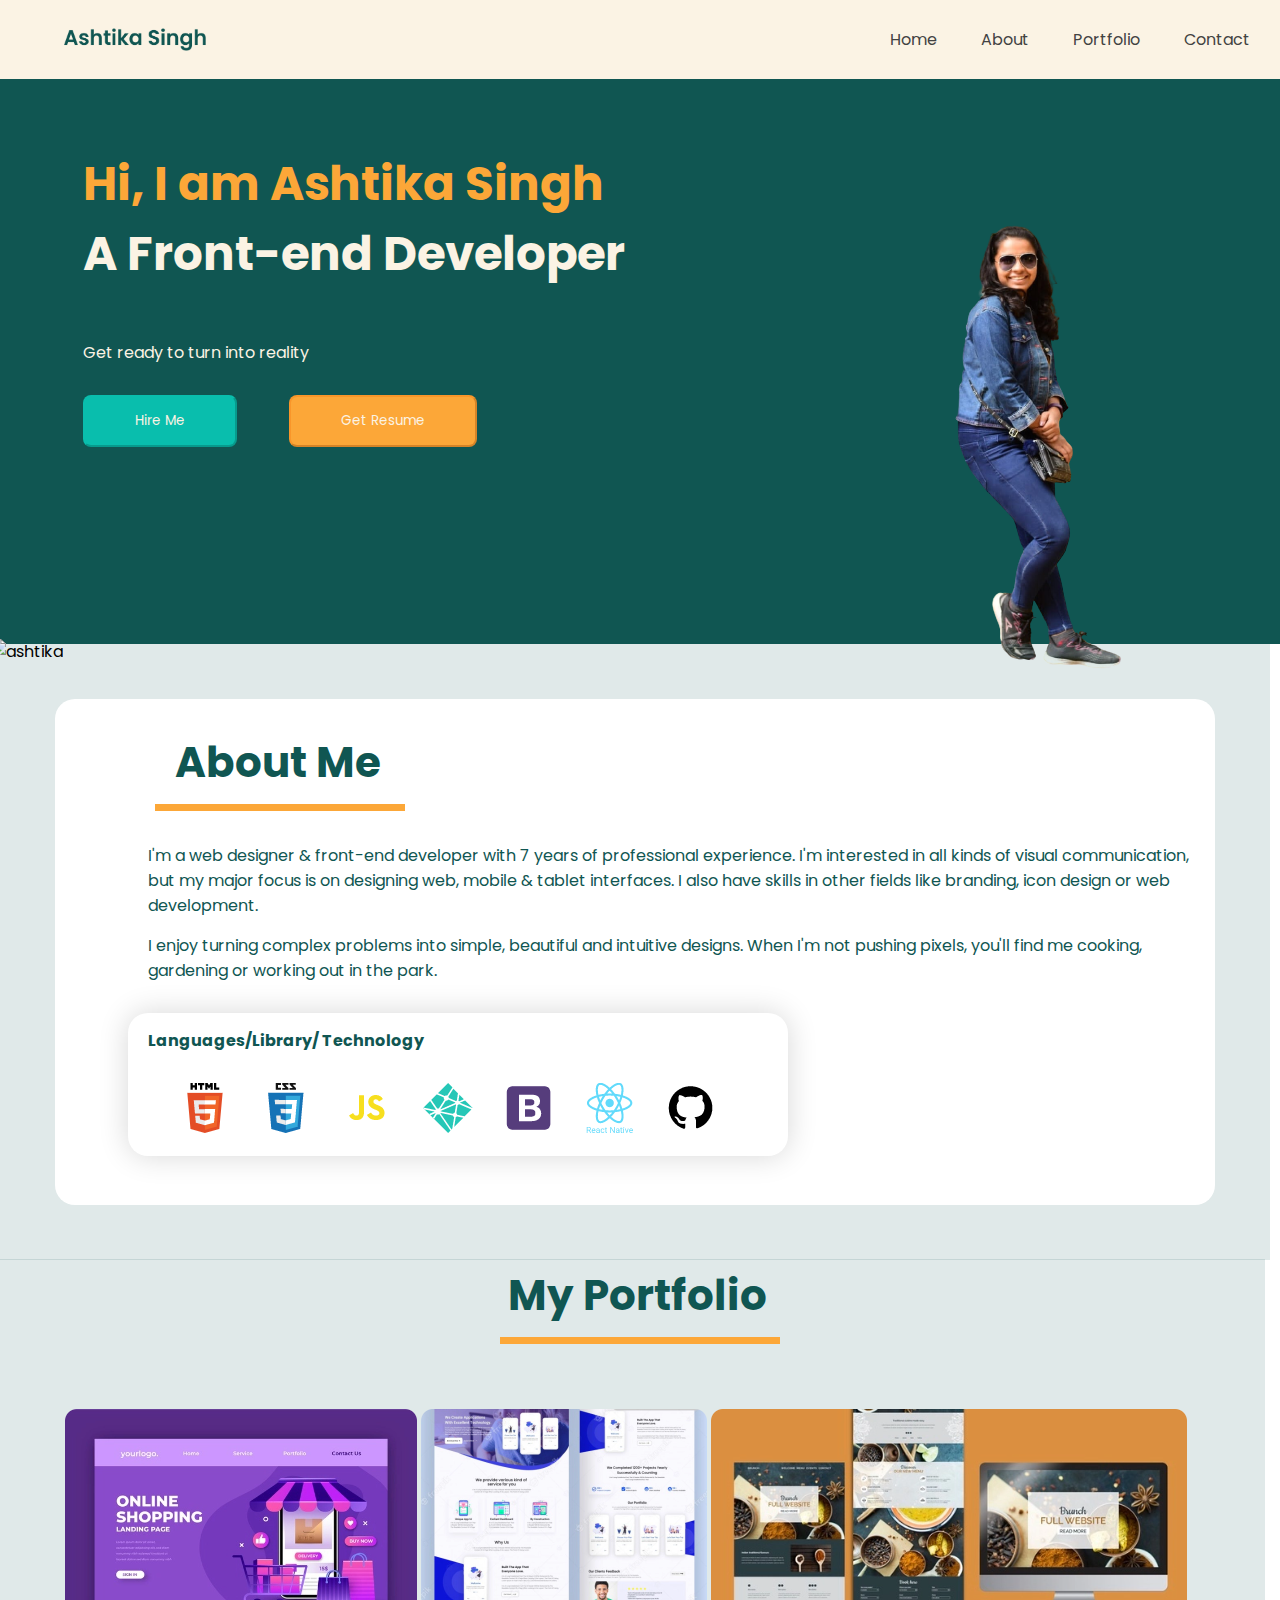
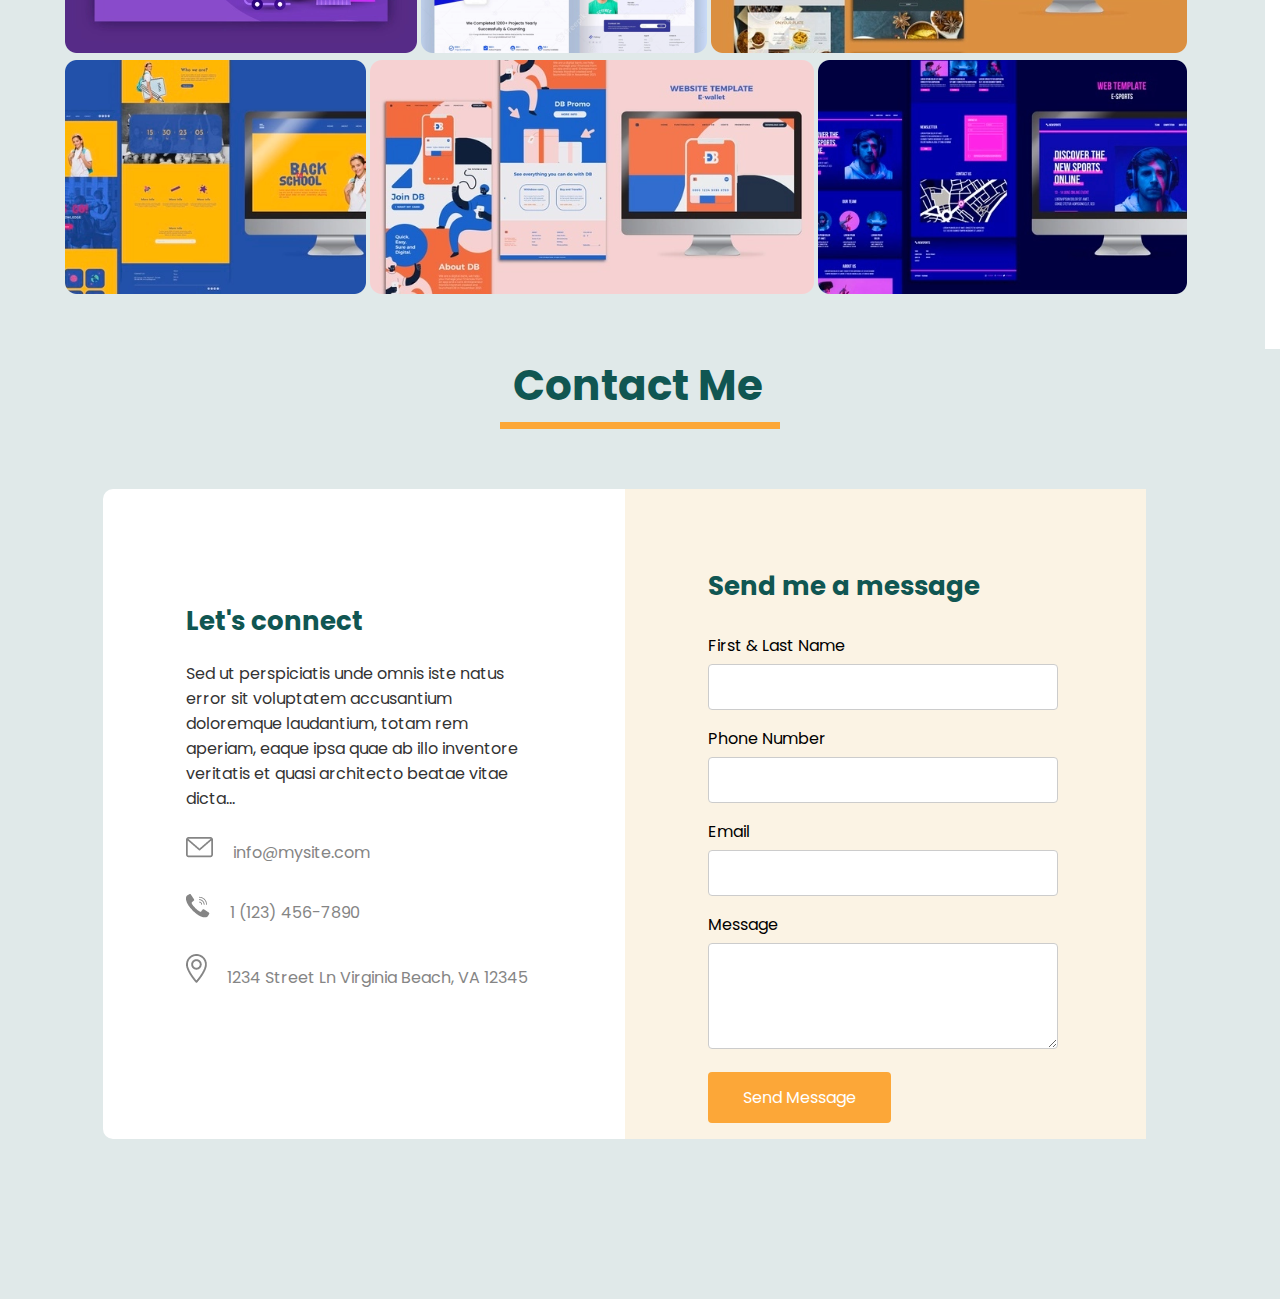
==== index.html @ 308f1cc8 "name changed to index.html and styles.css" ====
<!DOCTYPE html>
<html lang="en">
<head>
    <meta charset="UTF-8">
    <meta http-equiv="X-UA-Compatible" content="IE=edge">
    <meta name="viewport" content="width=device-width, initial-scale=1.0">
    <link rel="stylesheet" href="styles.css">
    <title>Ashtika Singh</title>
</head>
<body>

<!-- NAVBAR -->
    <div id="home">
        <img class="name-logo" src="./images/logo-green.png" alt="logo">
        <nav>
            <ul class="navbar">
                <li><a href="#home">Home</a></li>
                <li><a href="#about">About</a></li>
                <li><a href="#portfolio">Portfolio</a></li>
                <!-- <li><a href="#resume">Resume</a></li> -->
                <li><a href="#contact">Contact</a></li>
            </ul>
        </nav>
      </div>
      <div id="header">
        <div class="header-about">
            <div class="first">
                <h3 class="yellow">Hi, I am Ashtika Singh</h3>
                <h3 class="white">A Front-end Developer</h3>
            </div>

            <div class="second">
                <p class="small">Get ready to turn into reality</p>

                <button class="hireme">Hire Me</button>
    
                <button class="getresume">Get Resume</button></div>
        </div>
        <div class="photome">
            <img src="./images/ashtika-bgRemoved.png" alt="ashtika">
        </div>
      </div>
    <!-- ABOUT -->
      <div id="about">
        <div class="about-div">
            <div class="image">
                <img src="./images/ashtika2-bgRemoved.png" alt="ashtika">
            </div>
            <div class="aboutme">
                <h3 class="green heading">About Me</h3>
                <p class="green">
                    I'm a web designer & front-end developer with 7 years of professional experience. I'm interested in all kinds of visual communication, but my major focus is on designing web, mobile & tablet interfaces. I also have skills in other fields like branding, icon design or web development.
                </p>

                <p class="green">I enjoy turning complex problems into simple, beautiful and intuitive designs. When I'm not pushing pixels, you'll find me cooking, gardening or working out in the park.</p>
                
                <div class="library">
                    <p class="green"><b>Languages/Library/ Technology</b></p>  
                    <div class="lib-list">
                        <ul>
                            <li><img src="./images/html.png" alt="html"></li>
                            <li><img src="./images/css.png" alt="css"></li>
                            <li><img src="./images/js.png" alt="js"></li>
                            <li><img src="./images/netlify.png" alt="netlify"></li>
                            <li><img src="./images/bootstrap.png" alt="bootstrap"></li>
                            <li><img src="./images/react-native.png" alt="react-native"></li>
                            <li><img src="./images/github.png" alt="github"></li>

                        </ul>
                    </div>
                </div>
            </div>
        </div>
      </div>

<!-- PORTFOLIO -->
      <div id="portfolio">
        <h3 class="green heading">My Portfolio</h3>
        <div class="row-img">
            <div class="col-pro">
                <img src="./images/img-1.png" alt="">
                <img src="./images/img-2.png" alt="">
                <img src="./images/img-3.png" alt="">
            </div>
            <div class="col-pro">
                <img src="./images/img-4.png" alt="">
                <img src="./images/img-5.png" alt="">
                <img src="./images/img-6.png" alt="">
            </div>
        </div>

      </div>

      <!-- RESUME -->
      <!-- <div id="resume">
        <h3 class="green heading">Resume</h3>
        <div class="left">
            <div class="work-exp">
                <h4 class="sub-heading">
                    Work experience
                    <hr class="line">
                </h4>
                <div class="border">
                    <h5 class="green inline">Senior Front End Developer - FULLTIME</h5>
                    <h5 class="button">2014-2020</h5>
        
                    <p class="green bold">
                       Facebook,Inc.
                    </p>

                    <h5 class="green inline">Senior Front End Developer - FULLTIME</h5>
                    <h5 class="button">2010-2013</h5>
                
                    <p class="green bold">
                       Facebook,Inc.
                    </p>
                </div>
            </div>
            <div class="education">
                <h4 class="sub-heading">
                    Education
                    <hr class="line">
                </h4>
                
                <div class="border">
                    <h5 class="green inline">Columbia University</h5>
                    <h5 class="button">2008-2010</h5>
                    <p class="green bold">
                        Master in Software Engineering
                    </p>
                </div>
            </div>
        </div>
        <div class="right">
            <div class="image-me">

            </div>
            <div class="links">
                
            </div>
        </div>
      </div> -->

      <!-- CONTACT -->
      <div id="contact">
        <h3 class="green heading">Contact Me</h3>
        <div class="contactMe">
            <div class="letConnect">
                <h4 class="green sub-heading">Let's connect</h4>
                <p class="black">Sed ut perspiciatis unde omnis iste natus error sit voluptatem accusantium doloremque laudantium, totam rem aperiam, eaque ipsa quae ab illo inventore veritatis et quasi architecto beatae vitae dicta…</p>

                <p class="fadedBlack"><img src="./images/email.png" alt="email">info@mysite.com</p>

                <p class="fadedBlack"><img src="./images/phone (1).png" alt="phone(1)">1 (123) 456-7890</p>
        
                <p class="fadedBlack"><img src="./images/marker.png" alt="marker">1234 Street Ln Virginia Beach, VA 12345</p>
            </div>
            <div class="sentMeMessage">
                <h4 class="green sub-heading">Send me a message</h4>

                <form action="">
                    <label for="name" required>First & Last Name</label><br>
                    <input type="text" name="name" id="name" value="" required> <br>
                    <label for="number" required>Phone Number</label><br>
                    <input type="number" name="number" id="number" value="" required><br>
                    <label for="email" required>Email</label><br>
                    <input type="email" name="email" id="email" value="" required><br>
                    <label for="message" required>Message</label><br>
                    <textarea id="message" name="message" rows="4" cols="50" required></textarea><br>
                    <input type="submit" value="Send Message">
                </form>
                
            </div>
        </div>
      </div>

      <!-- END -->
      
</body>
</html>
---- styles.css ----
@import url('https://fonts.googleapis.com/css2?family=Poppins:wght@200;400&display=swap');
* {
    box-sizing: border-box;
    margin: 0;
    padding: 0;
    font-family: 'Poppins', sans-serif;
  }

 /* NAVBAR */

 li, a {
    font-size: 16px;
    color: #424242;
    text-decoration: none;
 }

 #home{
    display: flex;
    justify-content: space-between;
    align-items: center;
    padding: 20px  10px;
    background-color: #FBF3E4;
    font-family: 'Poppins', sans-serif;
 }

 .name-logo{
    cursor: pointer;
    width: 250px;
    margin-right: auto;
 }

 .navbar{
    list-style: none;
 }

 .navbar li{
    display: inline-block;
    padding: 0px 20px;
 }

 .navbar li a{
    transition: all 0.3s ease 0s;
 }

 .navbar li a:hover{
    color: #FCA738;
 }

#header{
    background-color: #105652;
    width: 100%;
    height: 565px;
    display: grid;
    justify-content: space-around;
    grid-template-columns: auto auto;
}

.header-about{
    display: grid;
    grid-template-rows: auto auto;
}

.first{
    text-align: left;
    font-size: 40px;
    padding-top: 70px;
}

.first .yellow{
    color: #FCA738;  
}

.first .white{
    color: #FBF3E4;
}

.second{
    padding-bottom: 200px;
}

.second .small{
    color:#FBF3E4;
}

.second button{
    margin-top: 30px;
    margin-right: 48px;
    border-radius: 8px;
    padding: 14px 50px;
    color: #FBF3E4;
    
}

.hireme{
    background-color: #09BEAD;
    border-color: #0BBEAD69;
    transition: all 0.3s ease 0s;
}

/* .hireme:hover{
    transform: scale(10px);
} */

.getresume{
    background-color: #FCA738;
    border-color: #F57F1769;
}

#about{
    background-color: #10565221;
    position: absolute;
}

.about-div{
    margin: 55px;
    background-color: #fff;
    height: 506px ;
    width: 1160px;
    border-radius: 20px;
    display: grid;
    grid-template-columns: auto auto;
}

.about-div img{
    position: relative;
    top: -60px;
    left: -65px;
}

.about-div .green{
    color: #105652;
    
}

.about-div .heading{
    padding: 5px 5px 10px 0px;
    width: 250px;
    font-size: 42px;
    margin: 27px;
    border-bottom: solid 7px #FCA738;
}

.about-div p {
    padding: 5px 5px 10px 20px;
}

.library{
    margin-top: 20px;
    width: 660px;
    height: 143px;
    border-radius: 20px;
    box-shadow: 0px 0px 30px #00000029;
}

.library p {
    padding-top: 15px;
}

/* .lib-list{
    display: flex;
} */

.lib-list img{
    height: 50px;
    width: 50px;
}

.lib-list ul{
    margin-left: 90px;
}
.lib-list li {
    list-style-type: none;
    display: inline-block;
    padding-top: 80px;
    padding-left: 27px;
}

#portfolio{
    top: 615.5px; 
    position: relative;
    background: #10565221;
    height: 690px;
    width: 1265px;
}

#porfolio h3{
    font-size: 45px;
}

.green{
    color: #105652; 
}

.heading{
    padding: 5px 5px 10px 0px;
    text-align: center;
    width: 280px;
    font-size: 42px;
    margin-left: 500px;
    border-bottom: solid 7px #FCA738;
}

#portfolio .row-img {
   margin: 65px;
  }

.col-pro img:hover{
    
}
/* #resume {
    position: relative;
    top: 615.5px;
    padding-top: 5px;
    background: #10565221;
}

#resume .left{
    margin-left: 65px;
}

div .border{
    margin: 20px 0px 20px 30px;
    border-left: #09BCAB solid 2px;
    padding: 20px;

} */

/* #sayAboutMe {
    position: relative;
    top: 615.5px;
    padding-top: 5px;
    background: #10565221;
} */

#contact {
    position: relative;
    top: 615.5px;
    height: 950px;
    background: #10565221;
    display: grid;
}

#contact .heading{
    text-align: center;
    height: 80px;
    width: 280px;
    font-size: 42px;
    margin-left: 500px;
    border-bottom: solid 7px #FCA738

}

#contact .contactMe{
    display: grid;
    grid-template-columns: 1fr 1fr;
    height: 650px;
    width: 1043px;
    background-color: #FFFFFF;
    position: relative;
    left: 103px;
    top: -50px;
    border-radius: 10px;
}

.contactMe .letConnect{
    padding: 113px 83px;
}

.letConnect .green, .sentMeMessage .green{
    font-size: 26px;
}

.letConnect .black{
    color: #333333;
    padding: 20px 0px 26px 0px; 
}

.letConnect .fadedBlack{
    color: #858585;
    padding-bottom: 29px;
}

.fadedBlack img{
    padding-right: 20px;
}

.contactMe .sentMeMessage{
    background-color: #FBF3E4;
    padding: 78px 0px 0px 83px;
}

.sentMeMessage form {
    padding-top: 27px;
}

input[type=text], input[type=number],input[type=email],textarea {
    width: 350px;
    padding: 12px;
    border: 1px solid #ccc;
    border-radius: 4px;
    box-sizing: border-box;
    margin-top: 6px;
    margin-bottom: 16px;
    resize: vertical;
  }

  input[type=submit] {
    background-color: #FCA738;
    color: white;
    padding: 13px 35px;
    border: none;
    font-size: 16px;
    border-radius: 4px;
    cursor: pointer;
  }

/* {
    padding-bottom: 20px;
} */






/* .header-about{
    grid-column: 1/2;
}

.photome{
    grid-column: 1/2;
} */

/* #container{
    display: grid;
}

.navbar li{
    float: right;
    list-style-type: none;
}

.navbar a{
    padding-left: 8px;
    
  } */
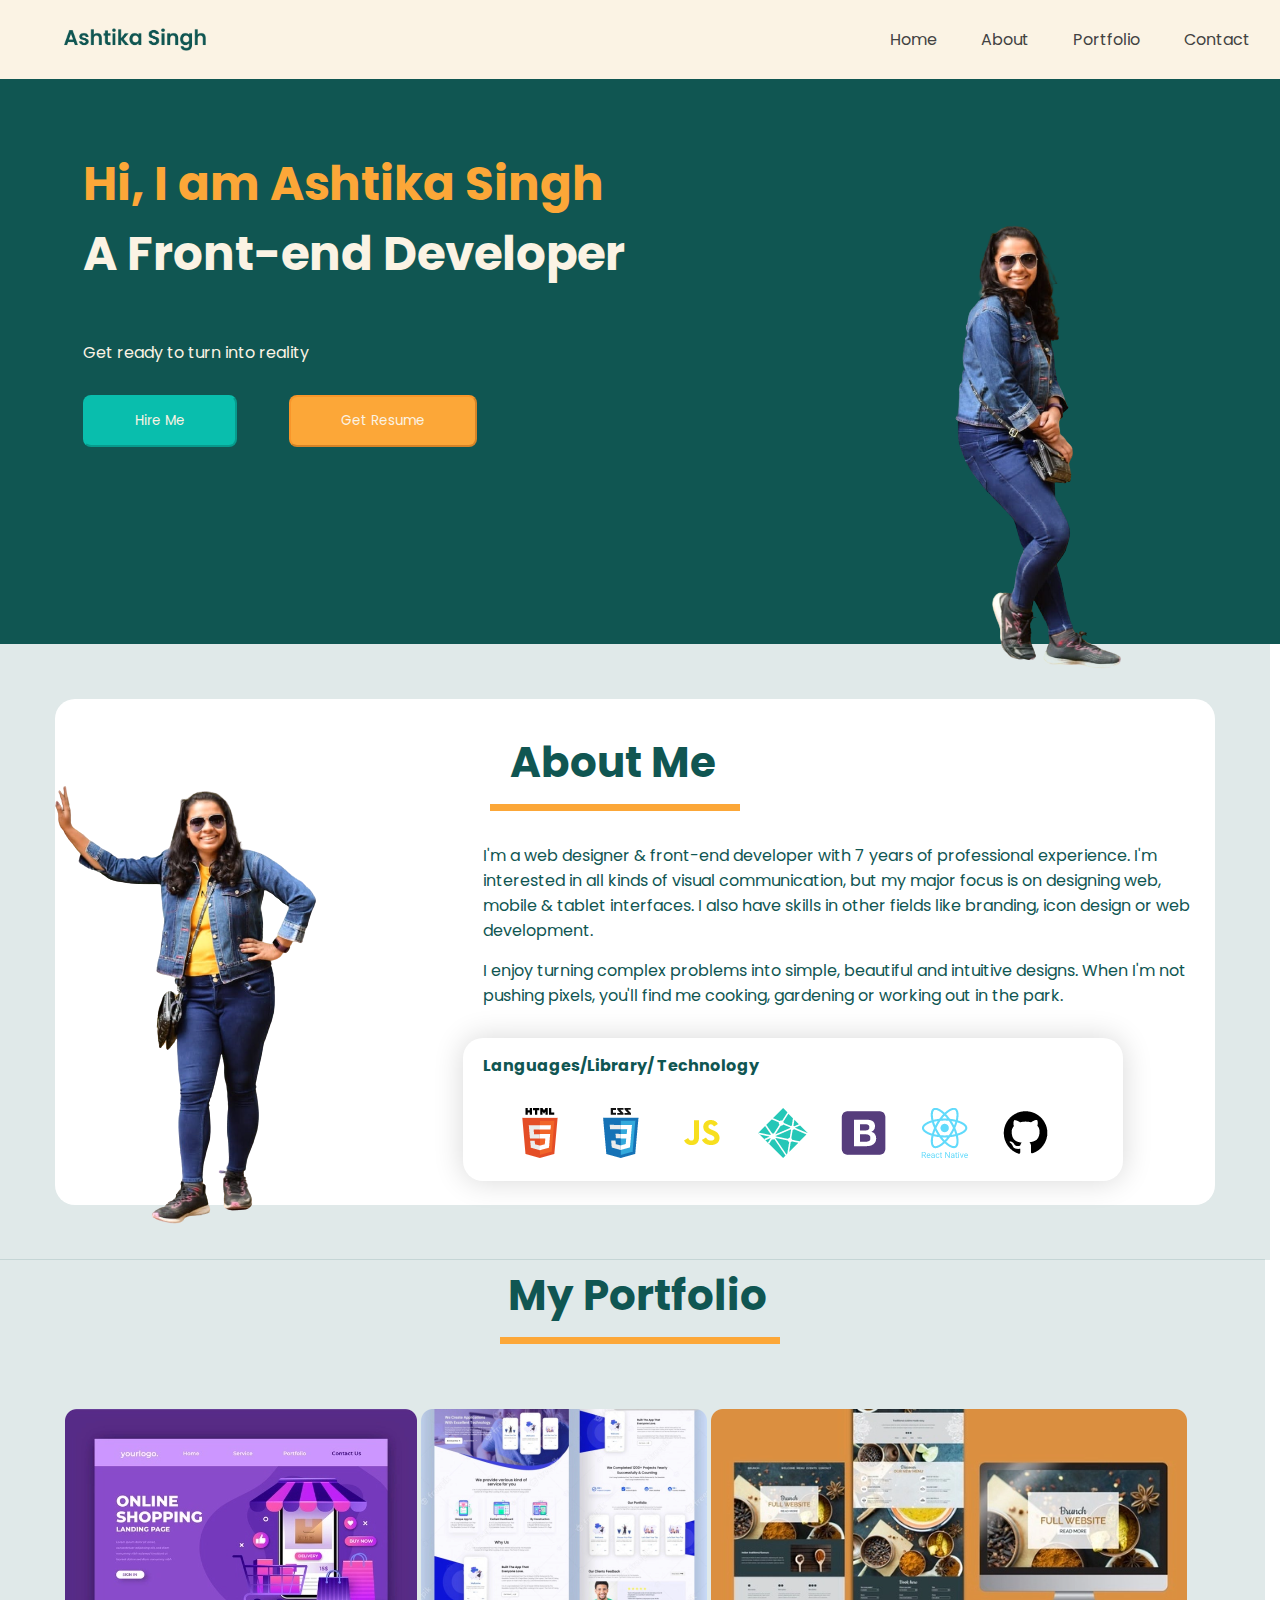
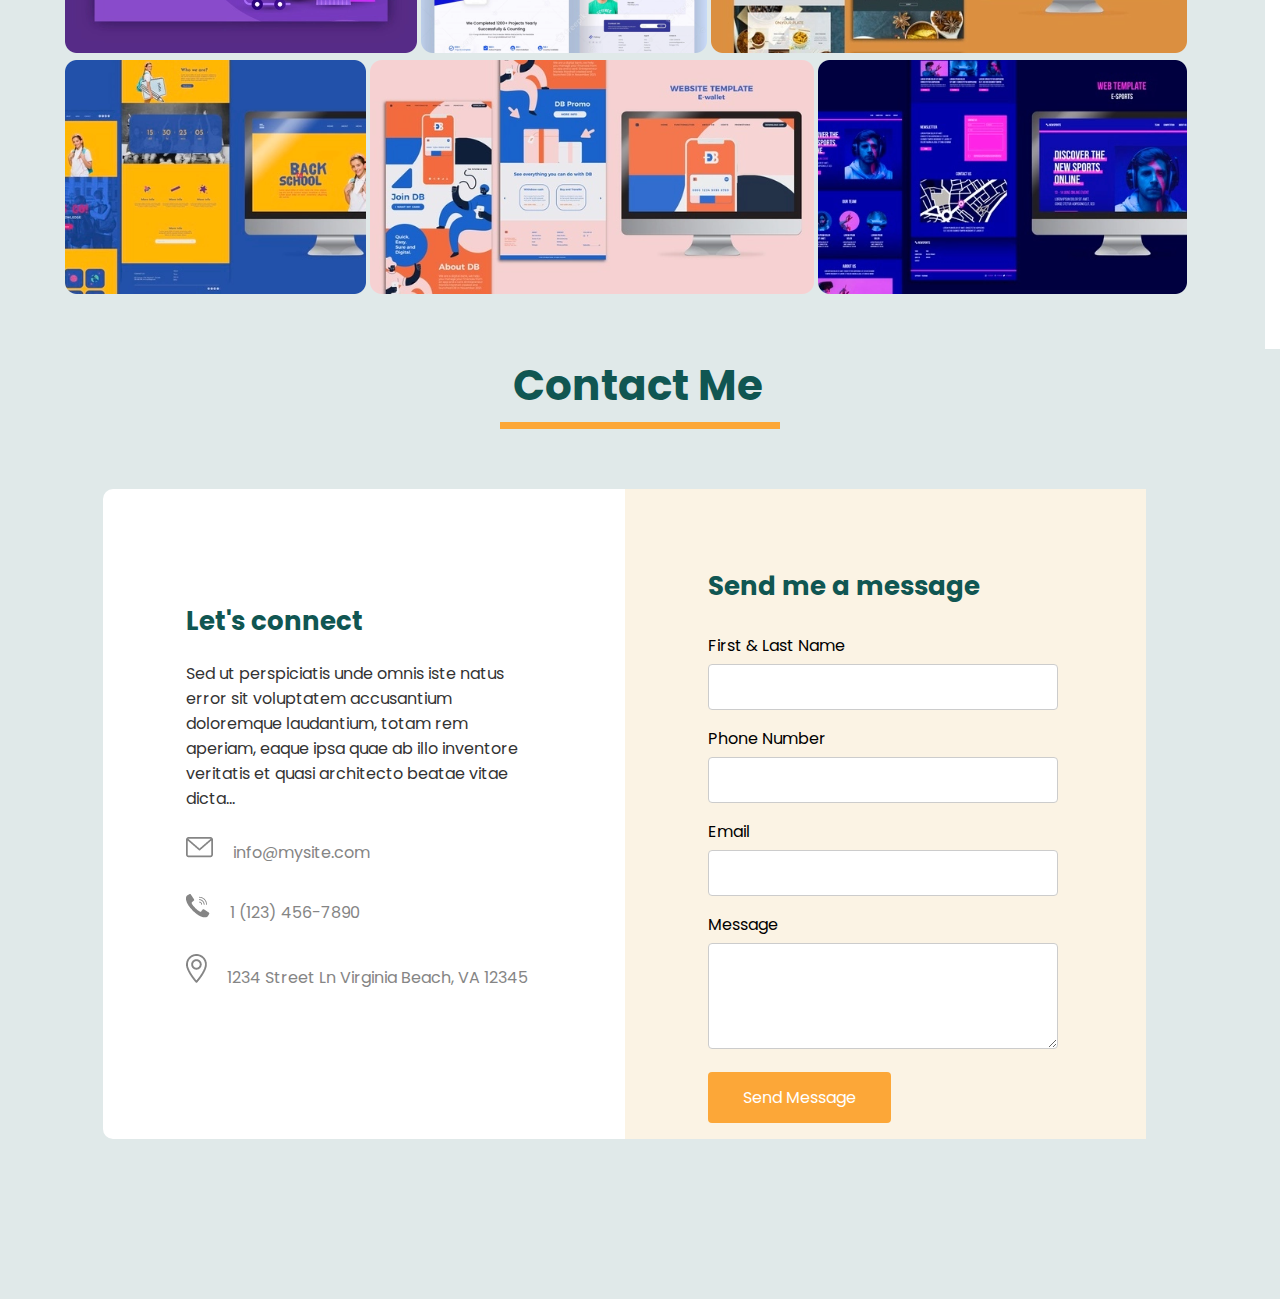
==== commit 32cd2c35: "images added with name change" ====
--- a/index.html
+++ b/index.html
@@ -44,7 +44,7 @@
       <div id="about">
         <div class="about-div">
             <div class="image">
-                <img src="./images/ashtika2-bgRemoved.png" alt="ashtika">
+                <img src="./images/ashtika2.png" alt="ashtika">
             </div>
             <div class="aboutme">
                 <h3 class="green heading">About Me</h3>
